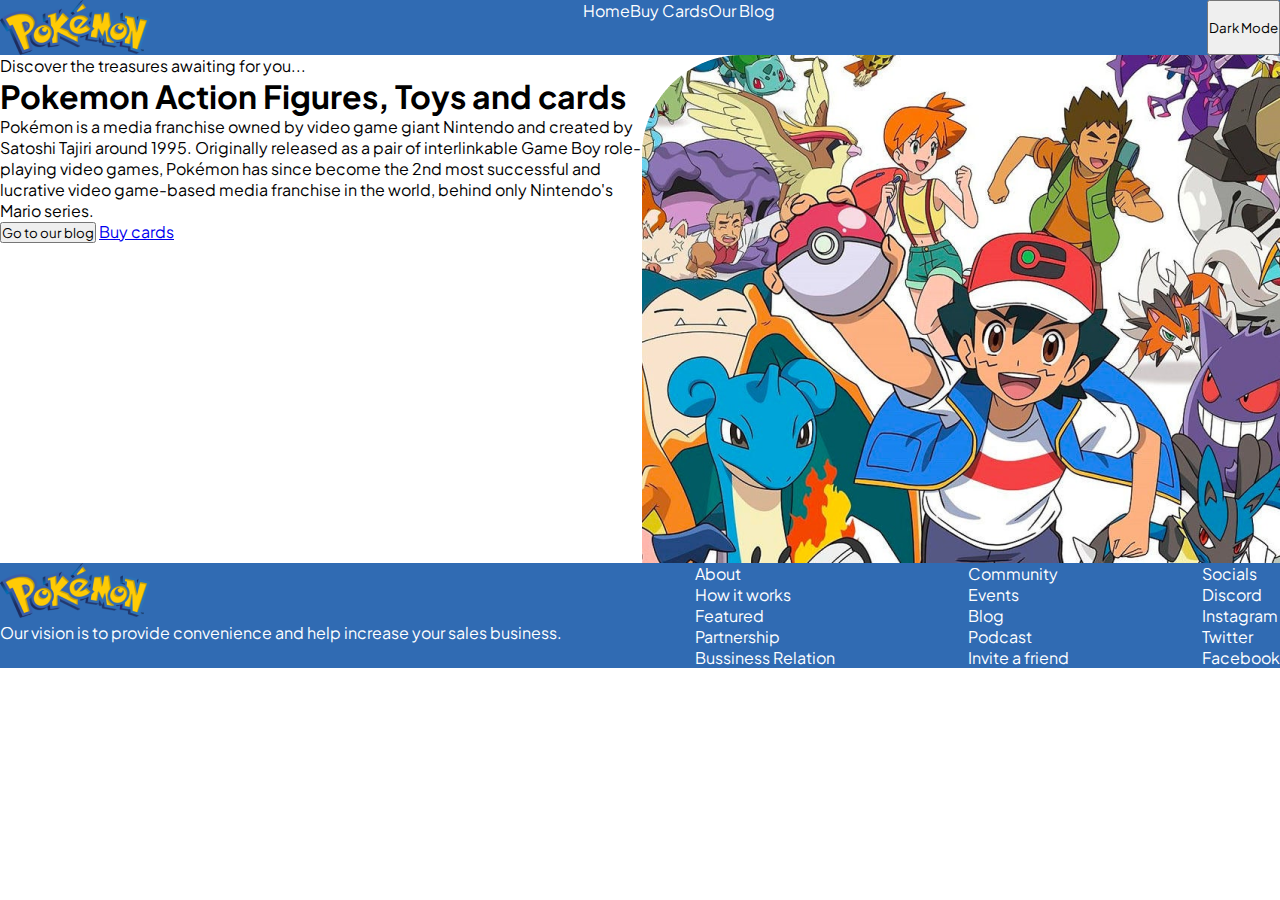
==== root/index.html @ 81f858cd "update index.html" ====
<!DOCTYPE html>
<html lang="en">
  <head>
    <meta charset="UTF-8" />
    <meta http-equiv="X-UA-Compatible" content="IE=edge" />
    <meta name="viewport" content="width=device-width, initial-scale=1.0" />
    <link rel="stylesheet" href="/root/styles/style.css" />
    <link rel="preconnect" href="https://fonts.googleapis.com" />
    <link rel="preconnect" href="https://fonts.gstatic.com" crossorigin />
    <link
      href="https://fonts.googleapis.com/css2?family=Plus+Jakarta+Sans:ital,wght@0,300;0,400;0,800;1,200&display=swap"
      rel="stylesheet"
    />
    <link
      rel="stylesheet"
      href="https://cdnjs.cloudflare.com/ajax/libs/font-awesome/6.0.0-beta3/css/all.min.css"
      integrity="sha512-Fo3rlrZj/k7ujTnHg4CGR2D7kSs0v4LLanw2qksYuRlEzO+tcaEPQogQ0KaoGN26/zrn20ImR1DfuLWnOo7aBA=="
      crossorigin="anonymous"
      referrerpolicy="no-referrer"
    />
    <title>Pokemon Shop</title>
  </head>
  <body>
    <main>
      <header>
        <img src="/root/assets/logo.png" alt="Logo pokemon" />
        <nav>
          <ul>
            <li>Home</li>
            <li>Buy Cards</li>
            <li>Our Blog</li>
          </ul>
        </nav>
        <button>Dark Mode</button>
      </header>

      <section>
        <article>
          <span>Discover the treasures awaiting for you...</span>

          <h1>Pokemon Action Figures, Toys and cards</h1>

          <p>
            Pokémon is a media franchise owned by video game giant Nintendo and
            created by Satoshi Tajiri around 1995. Originally released as a pair
            of interlinkable Game Boy role-playing video games, Pokémon has
            since become the 2nd most successful and lucrative video game-based
            media franchise in the world, behind only Nintendo's Mario series.
          </p>

          <button>Go to our blog</button>
          <a href="buycards.html">Buy cards</a>
        </article>

        <img src="/root/assets/ash-leaves-anime 1.png" alt="" />
      </section>

      <footer>
        <div>
          <img src="/root/assets/logo.png" alt="" />
          <p>
            Our vision is to provide convenience and help increase your sales
            business.
          </p>
          <i class="fa-brands fa-facebook"></i>
          <i class="fa-brands fa-twitter"></i>
          <i class="fa-brands fa-instagram"></i>
        </div>

        <ul>
          About
          <li>How it works</li>
          <li>Featured</li>
          <li>Partnership</li>
          <li>Bussiness Relation</li>
        </ul>
        <ul>
          Community
          <li>Events</li>
          <li>Blog</li>
          <li>Podcast</li>
          <li>Invite a friend</li>
        </ul>
        <ul>
          Socials
          <li>Discord</li>
          <li>Instagram</li>
          <li>Twitter</li>
          <li>Facebook</li>
        </ul>
      </footer>
    </main>
  </body>
</html>
---- root/styles/style.css ----
*{
    box-sizing: border-box;
    margin: 0;
    padding: 0;
    font-family: "Plus Jakarta Sans", sans-serif;
}

header {
    background-color: #306BB3;
    display: flex;
    justify-content: space-between;
    color: white;
}

header ul{
    display: flex;
    justify-content: space-between;
}

section {
    display: flex;
}

footer {
    display: flex;
    background-color: #306BB3;
    color: white;
    justify-content: space-between;
}

li {
    list-style: none;
}
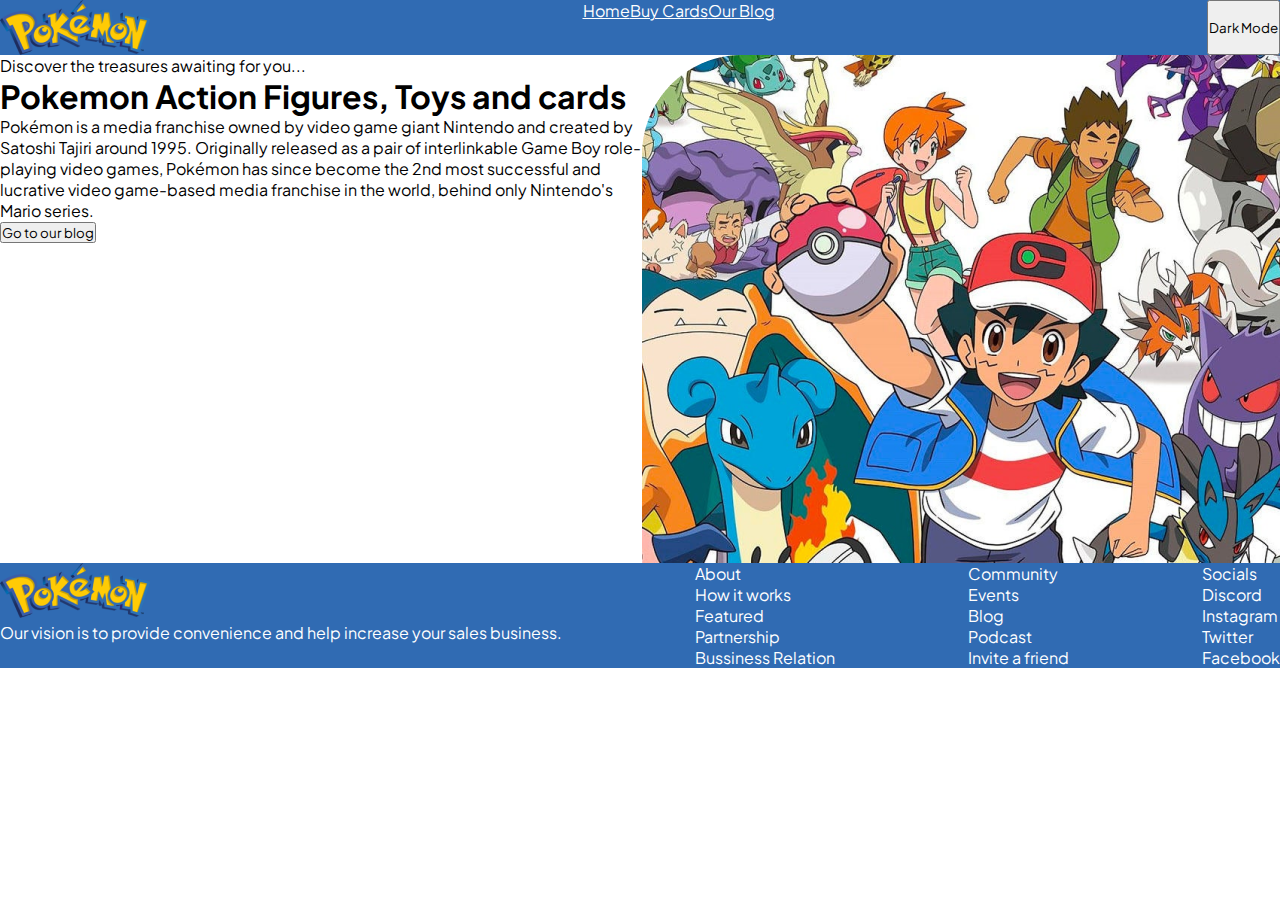
==== commit 7e111551: "update header nav" ====
--- a/root/index.html
+++ b/root/index.html
@@ -26,9 +26,9 @@
         <img src="/root/assets/logo.png" alt="Logo pokemon" />
         <nav>
           <ul>
-            <li>Home</li>
-            <li>Buy Cards</li>
-            <li>Our Blog</li>
+            <li><a href="https://www.pokemon.com/es">Home</a></li>
+            <li><a href="">Buy Cards</a></li>
+            <li><a href="">Our Blog</a></li>
           </ul>
         </nav>
         <button>Dark Mode</button>
--- a/root/styles/style.css
+++ b/root/styles/style.css
@@ -32,3 +32,6 @@
     list-style: none;
 }
 
+a {
+    color: white;
+}
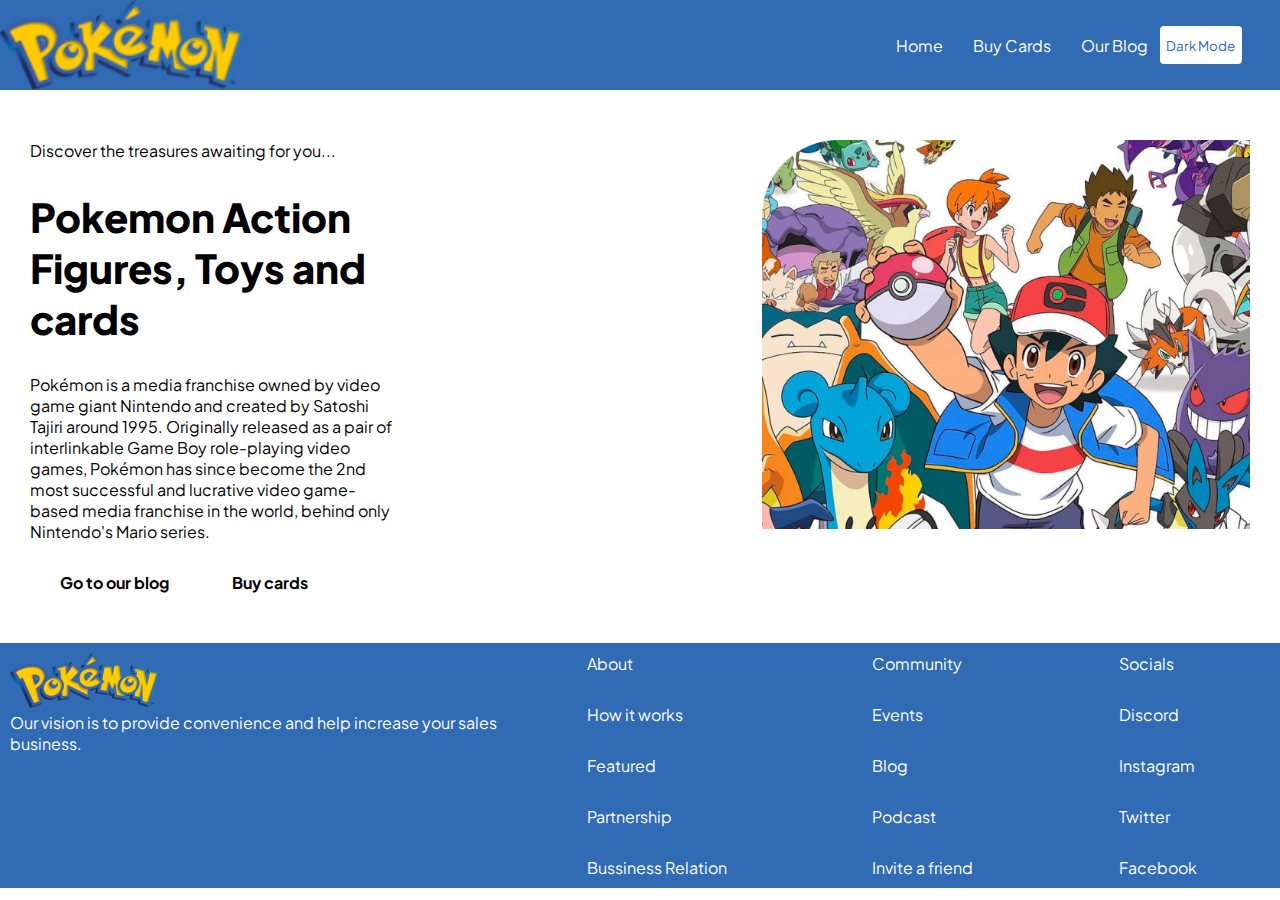
==== commit 25cf516c: "update css" ====
--- a/root/index.html
+++ b/root/index.html
@@ -1,6 +1,7 @@
 <!DOCTYPE html>
 <html lang="en">
-  <head>
+
+<head>
     <meta charset="UTF-8" />
     <meta http-equiv="X-UA-Compatible" content="IE=edge" />
     <meta name="viewport" content="width=device-width, initial-scale=1.0" />
@@ -8,87 +9,90 @@
     <link rel="preconnect" href="https://fonts.googleapis.com" />
     <link rel="preconnect" href="https://fonts.gstatic.com" crossorigin />
     <link
-      href="https://fonts.googleapis.com/css2?family=Plus+Jakarta+Sans:ital,wght@0,300;0,400;0,800;1,200&display=swap"
-      rel="stylesheet"
-    />
-    <link
-      rel="stylesheet"
-      href="https://cdnjs.cloudflare.com/ajax/libs/font-awesome/6.0.0-beta3/css/all.min.css"
-      integrity="sha512-Fo3rlrZj/k7ujTnHg4CGR2D7kSs0v4LLanw2qksYuRlEzO+tcaEPQogQ0KaoGN26/zrn20ImR1DfuLWnOo7aBA=="
-      crossorigin="anonymous"
-      referrerpolicy="no-referrer"
-    />
+        href="https://fonts.googleapis.com/css2?family=Plus+Jakarta+Sans:ital,wght@0,300;0,400;0,800;1,200&display=swap"
+        rel="stylesheet" />
+    <link rel="stylesheet" href="https://cdnjs.cloudflare.com/ajax/libs/font-awesome/6.0.0-beta3/css/all.min.css"
+        integrity="sha512-Fo3rlrZj/k7ujTnHg4CGR2D7kSs0v4LLanw2qksYuRlEzO+tcaEPQogQ0KaoGN26/zrn20ImR1DfuLWnOo7aBA=="
+        crossorigin="anonymous" referrerpolicy="no-referrer" />
     <title>Pokemon Shop</title>
-  </head>
-  <body>
+</head>
+
+<body>
+
+    <header>
+        <img src="/root/assets/logo.png" alt="Logo pokemon" />
+        <div>
+            <nav>
+                <ul class="list">
+                    <li><a href="https://www.pokemon.com/es">Home</a></li>
+                    <li><a href="">Buy Cards</a></li>
+                    <li><a href="">Our Blog</a></li>
+                </ul>
+            </nav>
+            <button>Dark Mode</button>
+        </div>
+    </header>
+
     <main>
-      <header>
-        <img src="/root/assets/logo.png" alt="Logo pokemon" />
-        <nav>
-          <ul>
-            <li><a href="https://www.pokemon.com/es">Home</a></li>
-            <li><a href="">Buy Cards</a></li>
-            <li><a href="">Our Blog</a></li>
-          </ul>
-        </nav>
-        <button>Dark Mode</button>
-      </header>
+        <section>
+            <article>
+                <p>Discover the treasures awaiting for you...</p>
 
-      <section>
-        <article>
-          <span>Discover the treasures awaiting for you...</span>
+                <h1>Pokemon Action Figures, Toys and cards</h1>
 
-          <h1>Pokemon Action Figures, Toys and cards</h1>
+                <p>
+                    Pokémon is a media franchise owned by video game giant Nintendo and
+                    created by Satoshi Tajiri around 1995. Originally released as a pair
+                    of interlinkable Game Boy role-playing video games, Pokémon has
+                    since become the 2nd most successful and lucrative video game-based
+                    media franchise in the world, behind only Nintendo's Mario series.
+                </p>
+                <div>
+                    <a href="">Go to our blog</a>
+                    <a href="">Buy cards</a>
+                </div>
+            </article>
+        </section>
+        <img src="/root/assets/ash-leaves-anime 1.png" alt="" />
+    </main>
 
-          <p>
-            Pokémon is a media franchise owned by video game giant Nintendo and
-            created by Satoshi Tajiri around 1995. Originally released as a pair
-            of interlinkable Game Boy role-playing video games, Pokémon has
-            since become the 2nd most successful and lucrative video game-based
-            media franchise in the world, behind only Nintendo's Mario series.
-          </p>
-
-          <button>Go to our blog</button>
-          <a href="buycards.html">Buy cards</a>
-        </article>
-
-        <img src="/root/assets/ash-leaves-anime 1.png" alt="" />
-      </section>
-
-      <footer>
-        <div>
-          <img src="/root/assets/logo.png" alt="" />
-          <p>
-            Our vision is to provide convenience and help increase your sales
-            business.
-          </p>
-          <i class="fa-brands fa-facebook"></i>
-          <i class="fa-brands fa-twitter"></i>
-          <i class="fa-brands fa-instagram"></i>
+    <footer>
+        <div class="redes">
+            <img src="/root/assets/logo.png" alt="" />
+            <p>
+                Our vision is to provide convenience and help increase your sales
+                business.
+            </p>
+            <i class="fa-brands fa-facebook"></i>
+            <i class="fa-brands fa-twitter"></i>
+            <i class="fa-brands fa-instagram"></i>
         </div>
 
-        <ul>
-          About
-          <li>How it works</li>
-          <li>Featured</li>
-          <li>Partnership</li>
-          <li>Bussiness Relation</li>
-        </ul>
-        <ul>
-          Community
-          <li>Events</li>
-          <li>Blog</li>
-          <li>Podcast</li>
-          <li>Invite a friend</li>
-        </ul>
-        <ul>
-          Socials
-          <li>Discord</li>
-          <li>Instagram</li>
-          <li>Twitter</li>
-          <li>Facebook</li>
-        </ul>
-      </footer>
-    </main>
-  </body>
-</html>
+        <div class="links">
+            <ul>
+                About
+                <li>How it works</li>
+                <li>Featured</li>
+                <li>Partnership</li>
+                <li>Bussiness Relation</li>
+            </ul>
+            <ul>
+                Community
+                <li>Events</li>
+                <li>Blog</li>
+                <li>Podcast</li>
+                <li>Invite a friend</li>
+            </ul>
+            <ul>
+                Socials
+                <li>Discord</li>
+                <li>Instagram</li>
+                <li>Twitter</li>
+                <li>Facebook</li>
+            </ul>
+        </div>
+    </footer>
+
+</body>
+
+</html>--- a/root/styles/style.css
+++ b/root/styles/style.css
@@ -1,37 +1,108 @@
-*{
-    box-sizing: border-box;
-    margin: 0;
-    padding: 0;
-    font-family: "Plus Jakarta Sans", sans-serif;
+* {
+  box-sizing: border-box;
+  margin: 0;
+  padding: 0;
+  font-family: "Plus Jakarta Sans", sans-serif;
 }
 
 header {
-    background-color: #306BB3;
-    display: flex;
-    justify-content: space-between;
-    color: white;
+  background-color: #306bb3;
+  height: 10vh;
+  width: auto;
+  display: flex;
+  flex-direction: row;
+  justify-content: space-between;
 }
 
-header ul{
-    display: flex;
-    justify-content: space-between;
+header>div {
+  display: flex;
+  align-items: center;
+  width: 30%;
+  justify-content: space-between;
 }
 
-section {
-    display: flex;
+
+.list {
+  display: flex;
+  list-style: none;
+  gap: 30px;
+}
+
+a {
+  color: white;
+  text-decoration: none;
+}
+
+button {
+  background-color: white;
+  color: #306bb3;
+  border: none;
+  margin-right: 10%;
+  width: 82px;
+  height: 38px;
+  border-radius: 4px;
+}
+
+main {
+  display: flex;
+  flex-direction: row;
+  justify-content: space-around;
+  padding: 50px 30px;
+}
+
+main>img {
+  width: 40%;
+  height: 40%;
+}
+
+section>article {
+  width: 50%;
+  display: flex;
+  flex-direction: column;
+  gap: 30px;
+}
+
+h1 {
+  font-family: 'Plus Jakarta Sans';
+  font-style: normal;
+  font-weight: 800;
+  font-size: 40px;
+}
+
+section>article>div>a {
+  color: black;
+  padding: 30px;
+  font-weight: bold;
 }
 
 footer {
-    display: flex;
-    background-color: #306BB3;
-    color: white;
-    justify-content: space-between;
+  display: flex;
+  background-color: #306bb3;
+  color: white;
+  padding: 10px;
+  justify-content: space-around;
 }
 
-li {
-    list-style: none;
+li{
+  list-style: none;
 }
 
-a {
-    color: white;
+.links{
+  width: 60%;
+  display: flex;
+  justify-content: space-around;
 }
+
+.links ul{
+  display: flex;
+  flex-direction: column;
+  gap: 30px;
+}
+
+.redes {
+  width: 40%;
+  gap: 30px;
+}
+
+
+
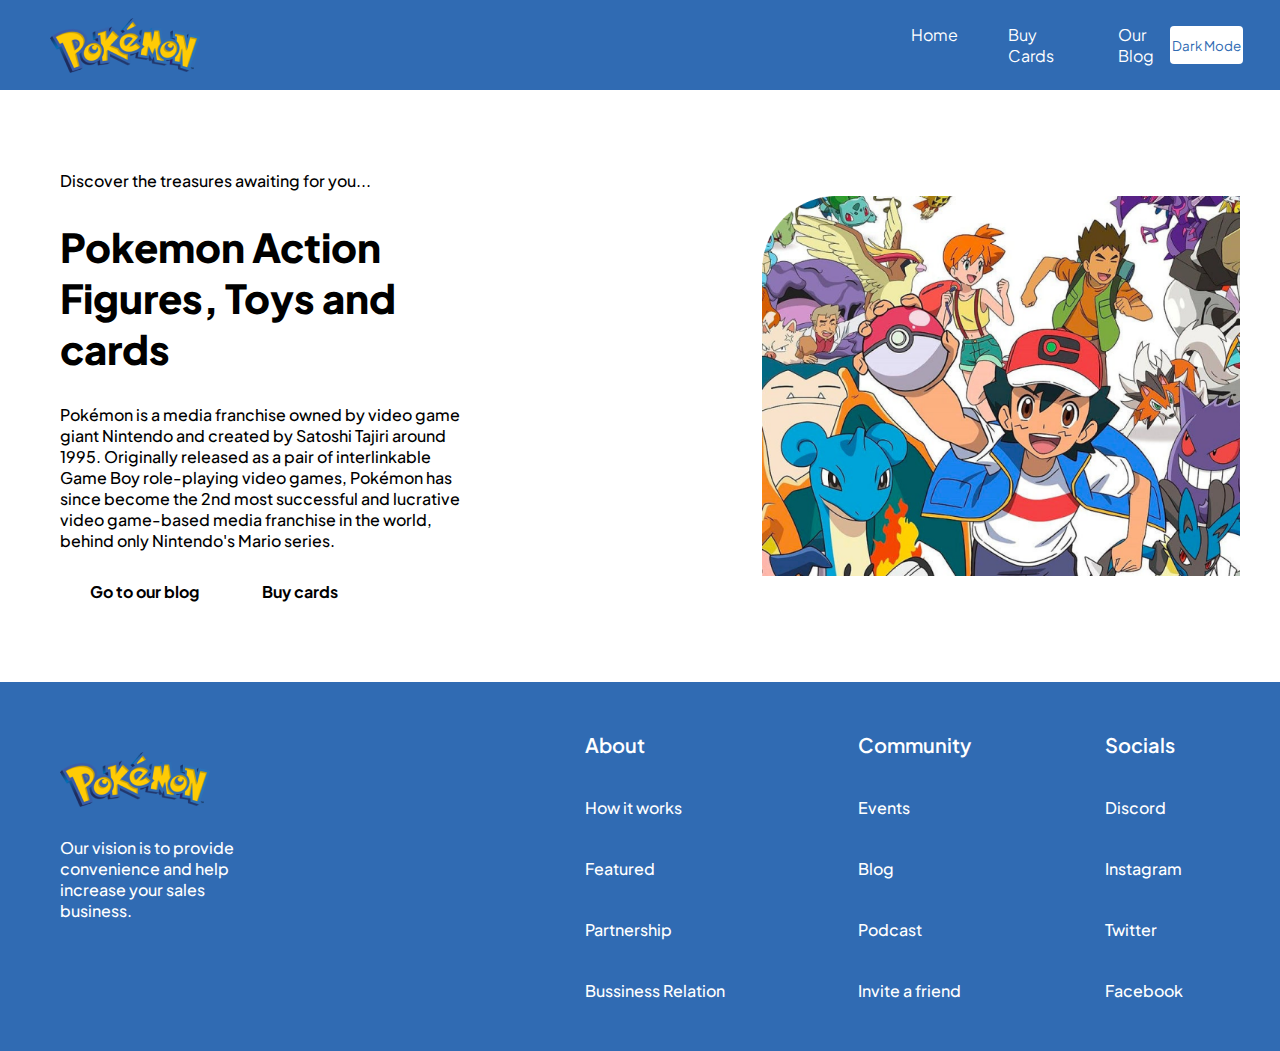
==== commit dd3a010b: "Ending index with css" ====
--- a/root/index.html
+++ b/root/index.html
@@ -1,98 +1,106 @@
 <!DOCTYPE html>
 <html lang="en">
-
-<head>
+  <head>
     <meta charset="UTF-8" />
     <meta http-equiv="X-UA-Compatible" content="IE=edge" />
     <meta name="viewport" content="width=device-width, initial-scale=1.0" />
     <link rel="stylesheet" href="/root/styles/style.css" />
+    <link rel="icon" href="/root/assets/icono-pestana.ico">
     <link rel="preconnect" href="https://fonts.googleapis.com" />
     <link rel="preconnect" href="https://fonts.gstatic.com" crossorigin />
     <link
-        href="https://fonts.googleapis.com/css2?family=Plus+Jakarta+Sans:ital,wght@0,300;0,400;0,800;1,200&display=swap"
-        rel="stylesheet" />
-    <link rel="stylesheet" href="https://cdnjs.cloudflare.com/ajax/libs/font-awesome/6.0.0-beta3/css/all.min.css"
-        integrity="sha512-Fo3rlrZj/k7ujTnHg4CGR2D7kSs0v4LLanw2qksYuRlEzO+tcaEPQogQ0KaoGN26/zrn20ImR1DfuLWnOo7aBA=="
-        crossorigin="anonymous" referrerpolicy="no-referrer" />
+      href="https://fonts.googleapis.com/css2?family=Plus+Jakarta+Sans:ital,wght@0,300;0,400;0,800;1,200&display=swap"
+      rel="stylesheet"
+    />
+    <link
+      rel="stylesheet"
+      href="https://cdnjs.cloudflare.com/ajax/libs/font-awesome/6.0.0-beta3/css/all.min.css"
+      integrity="sha512-Fo3rlrZj/k7ujTnHg4CGR2D7kSs0v4LLanw2qksYuRlEzO+tcaEPQogQ0KaoGN26/zrn20ImR1DfuLWnOo7aBA=="
+      crossorigin="anonymous"
+      referrerpolicy="no-referrer"
+    />
     <title>Pokemon Shop</title>
-</head>
+  </head>
 
-<body>
-
+  <body>
     <header>
-        <img src="/root/assets/logo.png" alt="Logo pokemon" />
-        <div>
-            <nav>
-                <ul class="list">
-                    <li><a href="https://www.pokemon.com/es">Home</a></li>
-                    <li><a href="">Buy Cards</a></li>
-                    <li><a href="">Our Blog</a></li>
-                </ul>
-            </nav>
-            <button>Dark Mode</button>
-        </div>
+      <img src="/root/assets/logo.png" alt="Logo pokemon" />
+      <div>
+        <nav>
+          <ul class="list">
+            <li><a href="#">Home</a></li>
+            <li><a href="">Buy Cards</a></li>
+            <li><a href="">Our Blog</a></li>
+          </ul>
+        </nav>
+        <button>Dark Mode</button>
+      </div>
     </header>
 
     <main>
-        <section>
-            <article>
-                <p>Discover the treasures awaiting for you...</p>
+      <section>
+        <article>
+          <p>Discover the treasures awaiting for you...</p>
 
-                <h1>Pokemon Action Figures, Toys and cards</h1>
+          <h1>Pokemon Action Figures, Toys and cards</h1>
 
-                <p>
-                    Pokémon is a media franchise owned by video game giant Nintendo and
-                    created by Satoshi Tajiri around 1995. Originally released as a pair
-                    of interlinkable Game Boy role-playing video games, Pokémon has
-                    since become the 2nd most successful and lucrative video game-based
-                    media franchise in the world, behind only Nintendo's Mario series.
-                </p>
-                <div>
-                    <a href="">Go to our blog</a>
-                    <a href="">Buy cards</a>
-                </div>
-            </article>
-        </section>
-        <img src="/root/assets/ash-leaves-anime 1.png" alt="" />
+          <p>
+            Pokémon is a media franchise owned by video game giant Nintendo and
+            created by Satoshi Tajiri around 1995. Originally released as a pair
+            of interlinkable Game Boy role-playing video games, Pokémon has
+            since become the 2nd most successful and lucrative video game-based
+            media franchise in the world, behind only Nintendo's Mario series.
+          </p>
+          <div>
+            <a href="">Go to our blog</a>
+            <a href="">Buy cards</a>
+          </div>
+        </article>
+      </section>
+      <img src="/root/assets/ash-leaves-anime 1.png" alt="" />
     </main>
 
     <footer>
-        <div class="redes">
-            <img src="/root/assets/logo.png" alt="" />
-            <p>
-                Our vision is to provide convenience and help increase your sales
-                business.
-            </p>
-            <i class="fa-brands fa-facebook"></i>
-            <i class="fa-brands fa-twitter"></i>
-            <i class="fa-brands fa-instagram"></i>
+      <div class="redes">
+        <img
+          src="/root/assets/logo.png"
+          alt="Logo Pokemon"
+          class="logo-footer"
+        />
+        <p>
+          Our vision is to provide convenience and help increase your sales
+          business.
+        </p>
+        <div class="icon">
+          <a href="https://www.facebook.com/PokemonOficialLatAm/" target="_blank"><i class="fa-brands fa-facebook fa-beat-fade fa-2xl"></i></a>
+          <a href="https://twitter.com/PokemonLATAM" target="_blank"><i class="fa-brands fa-twitter fa-beat-fade fa-2xl"></i></a>
+          <a href="https://www.instagram.com/pokemonlatam/" target="_blank"><i class="fa-brands fa-instagram fa-beat-fade fa-2xl"></i></a>
         </div>
+      </div>
 
-        <div class="links">
-            <ul>
-                About
-                <li>How it works</li>
-                <li>Featured</li>
-                <li>Partnership</li>
-                <li>Bussiness Relation</li>
-            </ul>
-            <ul>
-                Community
-                <li>Events</li>
-                <li>Blog</li>
-                <li>Podcast</li>
-                <li>Invite a friend</li>
-            </ul>
-            <ul>
-                Socials
-                <li>Discord</li>
-                <li>Instagram</li>
-                <li>Twitter</li>
-                <li>Facebook</li>
-            </ul>
-        </div>
+      <div class="links">
+        <ul>
+          About
+          <a href=""><li>How it works</li></a>
+          <a href=""><li>Featured</li></a>
+          <a href=""><li>Partnership</li></a>
+          <a href=""><li>Bussiness Relation</li></a>
+        </ul>
+        <ul>
+          Community
+          <a href=""><li>Events</li></a>
+          <a href=""><li>Blog</li></a>
+          <a href=""><li>Podcast</li></a>
+          <a href=""><li>Invite a friend</li></a>
+        </ul>
+        <ul>
+          Socials
+          <a href=""><li>Discord</li></a>
+          <a href=""><li>Instagram</li></a>
+          <a href=""><li>Twitter</li></a>
+          <a href=""><li>Facebook</li></a>
+        </ul>
+      </div>
     </footer>
-
-</body>
-
-</html>+  </body>
+</html>
--- a/root/styles/style.css
+++ b/root/styles/style.css
@@ -12,20 +12,21 @@
   display: flex;
   flex-direction: row;
   justify-content: space-between;
+  align-items: center;
+  padding-left: 50px;
 }
 
-header>div {
+header > div {
   display: flex;
   align-items: center;
   width: 30%;
   justify-content: space-between;
 }
 
-
 .list {
   display: flex;
   list-style: none;
-  gap: 30px;
+  gap: 50px;
 }
 
 a {
@@ -46,33 +47,42 @@
 main {
   display: flex;
   flex-direction: row;
-  justify-content: space-around;
-  padding: 50px 30px;
+  justify-content: space-between;
+  padding: 80px 30px;
+  align-items: center;
 }
 
-main>img {
+main > img {
   width: 40%;
   height: 40%;
+  padding-right: 10PX;
 }
 
-section>article {
-  width: 50%;
+section > article {
+  width: 60%;
   display: flex;
   flex-direction: column;
   gap: 30px;
+  padding-left: 30px;
 }
 
 h1 {
-  font-family: 'Plus Jakarta Sans';
+  font-family: "Plus Jakarta Sans";
   font-style: normal;
   font-weight: 800;
   font-size: 40px;
 }
 
-section>article>div>a {
+section > article > div > a {
   color: black;
   padding: 30px;
   font-weight: bold;
+}
+
+p {
+  font-style: normal;
+  font-weight: 500;
+  font-size: 16px;
 }
 
 footer {
@@ -80,29 +90,60 @@
   background-color: #306bb3;
   color: white;
   padding: 10px;
-  justify-content: space-around;
+  justify-content: space-between;
+  padding: 50px 30px;
+  align-items: center;
 }
 
-li{
+li {
   list-style: none;
 }
 
-.links{
+.links {
   width: 60%;
   display: flex;
   justify-content: space-around;
 }
 
-.links ul{
+.links ul {
+  display: flex;
+  flex-direction: column;
+  gap: 20px;
+  font-family: "Plus Jakarta Sans";
+  font-style: normal;
+  font-weight: 600;
+  font-size: 20px;
+}
+
+.links li {
+  font-family: "Plus Jakarta Sans";
+  font-style: normal;
+  font-weight: 500;
+  font-size: 16px;
+  padding-top: 20px;
+}
+
+.redes {
+  width: 20%;
   display: flex;
   flex-direction: column;
   gap: 30px;
+  padding-left: 30px;
 }
 
-.redes {
-  width: 40%;
+.icon {
+  display: flex;
+  padding-top: 30px;
   gap: 30px;
 }
 
+.logo-footer, header>img{
+  width: 150px;
+  height: 55px;
+}
 
-
+@media only screen and (max-width: 600px) {
+  body {
+    background-color: lightblue;
+  }
+}
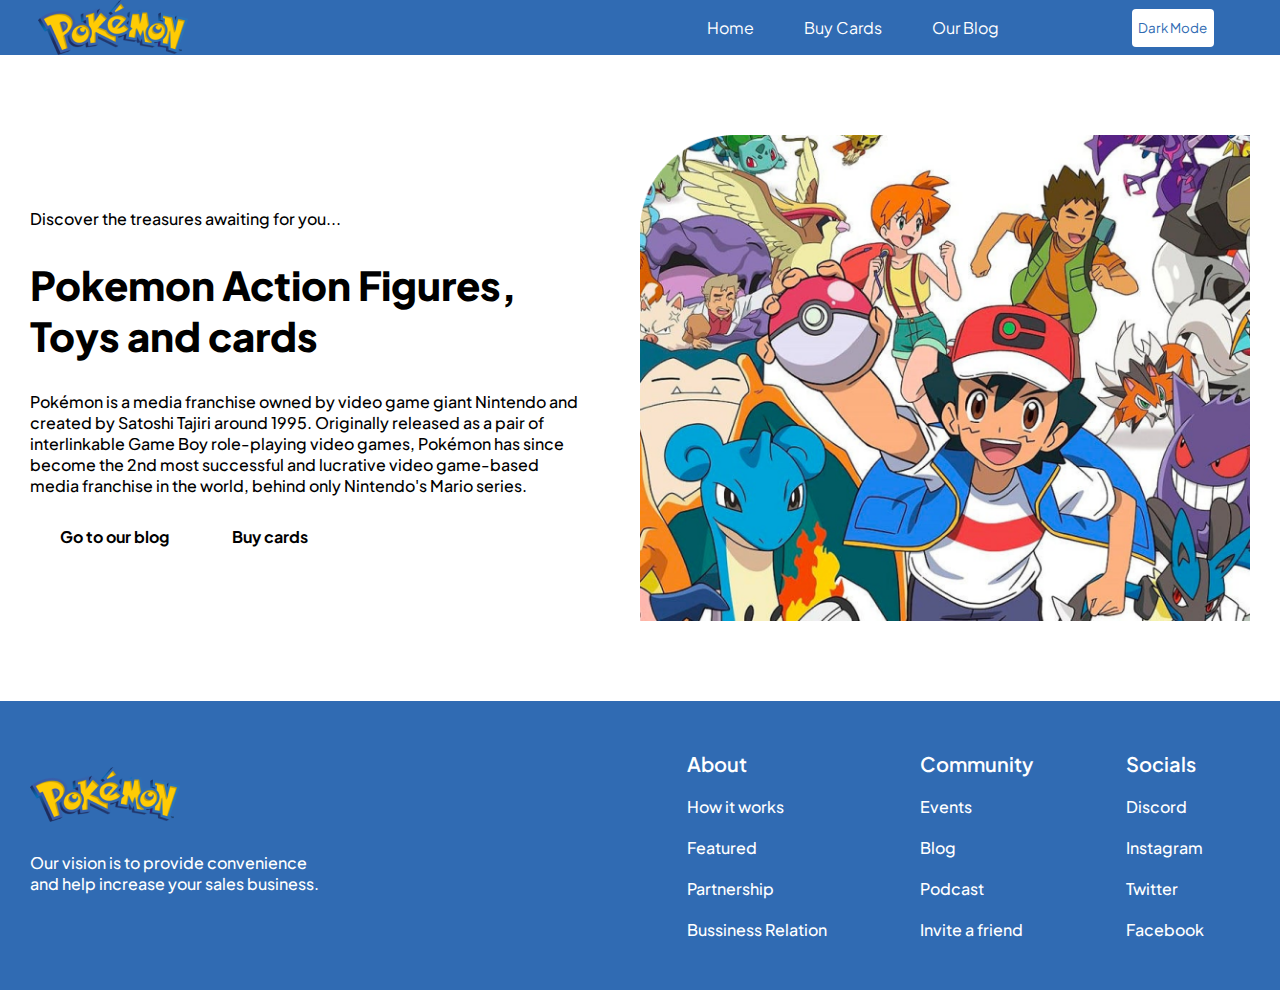
==== commit 67927334: "change name of style.css to index.css, fix index html and add responsive in index.html" ====
--- a/root/index.html
+++ b/root/index.html
@@ -4,8 +4,8 @@
     <meta charset="UTF-8" />
     <meta http-equiv="X-UA-Compatible" content="IE=edge" />
     <meta name="viewport" content="width=device-width, initial-scale=1.0" />
-    <link rel="stylesheet" href="/root/styles/style.css" />
-    <link rel="icon" href="/root/assets/icono-pestana.ico">
+    <link rel="stylesheet" href="/root/styles/index.css" />
+    <link rel="icon" href="/root/assets/icono-pestana.ico" />
     <link rel="preconnect" href="https://fonts.googleapis.com" />
     <link rel="preconnect" href="https://fonts.gstatic.com" crossorigin />
     <link
@@ -29,7 +29,7 @@
         <nav>
           <ul class="list">
             <li><a href="#">Home</a></li>
-            <li><a href="">Buy Cards</a></li>
+            <li><a href="/root/buycards.html">Buy Cards</a></li>
             <li><a href="">Our Blog</a></li>
           </ul>
         </nav>
@@ -52,8 +52,8 @@
             media franchise in the world, behind only Nintendo's Mario series.
           </p>
           <div>
-            <a href="">Go to our blog</a>
-            <a href="">Buy cards</a>
+            <a href="/root/ourblog.html">Go to our blog</a>
+            <a href="/root/buycards.html">Buy cards</a>
           </div>
         </article>
       </section>
@@ -72,9 +72,17 @@
           business.
         </p>
         <div class="icon">
-          <a href="https://www.facebook.com/PokemonOficialLatAm/" target="_blank"><i class="fa-brands fa-facebook fa-beat-fade fa-2xl"></i></a>
-          <a href="https://twitter.com/PokemonLATAM" target="_blank"><i class="fa-brands fa-twitter fa-beat-fade fa-2xl"></i></a>
-          <a href="https://www.instagram.com/pokemonlatam/" target="_blank"><i class="fa-brands fa-instagram fa-beat-fade fa-2xl"></i></a>
+          <a
+            href="https://www.facebook.com/PokemonOficialLatAm/"
+            target="_blank"
+            ><i class="fa-brands fa-facebook fa-beat-fade fa-2xl"></i
+          ></a>
+          <a href="https://twitter.com/PokemonLATAM" target="_blank"
+            ><i class="fa-brands fa-twitter fa-beat-fade fa-2xl"></i
+          ></a>
+          <a href="https://www.instagram.com/pokemonlatam/" target="_blank"
+            ><i class="fa-brands fa-instagram fa-beat-fade fa-2xl"></i
+          ></a>
         </div>
       </div>
 
--- a/root/styles/index.css
+++ b/root/styles/index.css
@@ -0,0 +1,275 @@
+* {
+  box-sizing: border-box;
+  margin: 0;
+  padding: 0;
+  font-family: "Plus Jakarta Sans", sans-serif;
+}
+
+li {
+  list-style: none;
+}
+
+header {
+  background-color: #306bb3;
+  height: auto;
+  display: flex;
+  justify-content: space-between;
+  align-items: center;
+}
+
+header > img {
+  width: 50%;
+  max-width: 150px;
+  margin-left: 3%;
+}
+
+header > div {
+  width: 50%;
+  display: flex;
+  justify-content: space-around;
+  align-items: center;
+}
+
+.list {
+  display: flex;
+  list-style: none;
+  gap: 50px;
+  align-items: center;
+}
+
+a {
+  color: white;
+  text-decoration: none;
+}
+
+button {
+  background-color: white;
+  color: #306bb3;
+  border: none;
+  min-width: 82px;
+  min-height: 38px;
+  border-radius: 4px;
+}
+
+main {
+  width: 100%;
+  display: flex;
+  padding: 80px 30px;
+  align-items: center;
+}
+
+main > img {
+  width: 50%;
+}
+
+section {
+  width: 50%;
+}
+
+section > article {
+  display: flex;
+  flex-direction: column;
+  gap: 30px;
+  width: 90%;
+}
+
+h1 {
+  font-family: "Plus Jakarta Sans";
+  font-style: normal;
+  font-weight: 800;
+  font-size: 40px;
+}
+
+section > article > div > a {
+  color: black;
+  padding: 30px;
+  font-weight: bold;
+}
+
+p {
+  font-style: normal;
+  font-weight: 500;
+  font-size: 16px;
+}
+
+footer {
+  width: 100%;
+  display: flex;
+  background-color: #306bb3;
+  color: white;
+  justify-content: space-between;
+  padding: 50px 30px;
+  align-items: center;
+}
+
+.redes {
+  width: 50%;
+  display: flex;
+  flex-direction: column;
+  gap: 30px;
+}
+
+footer img {
+  max-width: 150px;
+  max-height: 55px;
+}
+
+footer p {
+  width: 50%;
+}
+
+.icon {
+  display: flex;
+  gap: 30px;
+  font-size: 15px;
+}
+
+.links {
+  width: 50%;
+  display: flex;
+  justify-content: space-around;
+}
+
+.links ul {
+  display: flex;
+  flex-direction: column;
+  gap: 20px;
+  font-family: "Plus Jakarta Sans";
+  font-style: normal;
+  font-weight: 600;
+  font-size: 20px;
+}
+
+.links li {
+  font-family: "Plus Jakarta Sans";
+  font-style: normal;
+  font-weight: 500;
+  font-size: 16px;
+}
+
+@media only screen and (max-width: 1200px) {
+  body {
+    background-color: lightblue;
+  }
+
+  .icon {
+    font-size: 10px;
+  }
+}
+
+@media screen and (max-width: 992px) {
+  body {
+    background-color: blueviolet;
+  }
+
+  .redes {
+    width: 30%;
+  }
+
+  footer img {
+    max-width: 50%;
+  }
+
+  footer p {
+    width: 50%;
+  }
+
+  .links {
+    width: 70%;
+  }
+}
+
+@media screen and (max-width: 778px) {
+  body {
+    background-color: red;
+  }
+
+  header img {
+    max-width: 20%;
+  }
+
+  header div {
+    width: 70%;
+  }
+
+  section article div a {
+    padding: 10px;
+  }
+
+  .icon {
+    font-size: 8px;
+  }
+}
+
+@media screen and (max-width: 576px) {
+  body {
+    background-color: magenta;
+  }
+
+  header {
+    display: flex;
+    flex-direction: column;
+  }
+  header img {
+    width: 100%;
+    min-width: 120px;
+  }
+
+  header nav {
+    width: 100%;
+  }
+
+  main {
+    display: flex;
+    flex-direction: column;
+  }
+
+  section {
+    width: 100%;
+  }
+
+  section article {
+    width: 100%;
+  }
+
+  main img {
+    width: 80%;
+    padding-top: 20px;
+  }
+
+  footer {
+    display: flex;
+    flex-direction: column;
+  }
+
+  .redes {
+    width: 100%;
+    align-items: center;
+  }
+
+  footer p {
+    width: 100%;
+  }
+
+  .icon {
+    padding-bottom: 35px;
+  }
+
+  .links {
+    width: 100%;
+  }
+
+  .links ul {
+    font-size: 15px;
+  }
+
+  .links ul li {
+    font-size: 10px;
+  }
+}
+
+@media screen and (max-width: 360px) {
+  body {
+    background-color: green;
+  }
+}